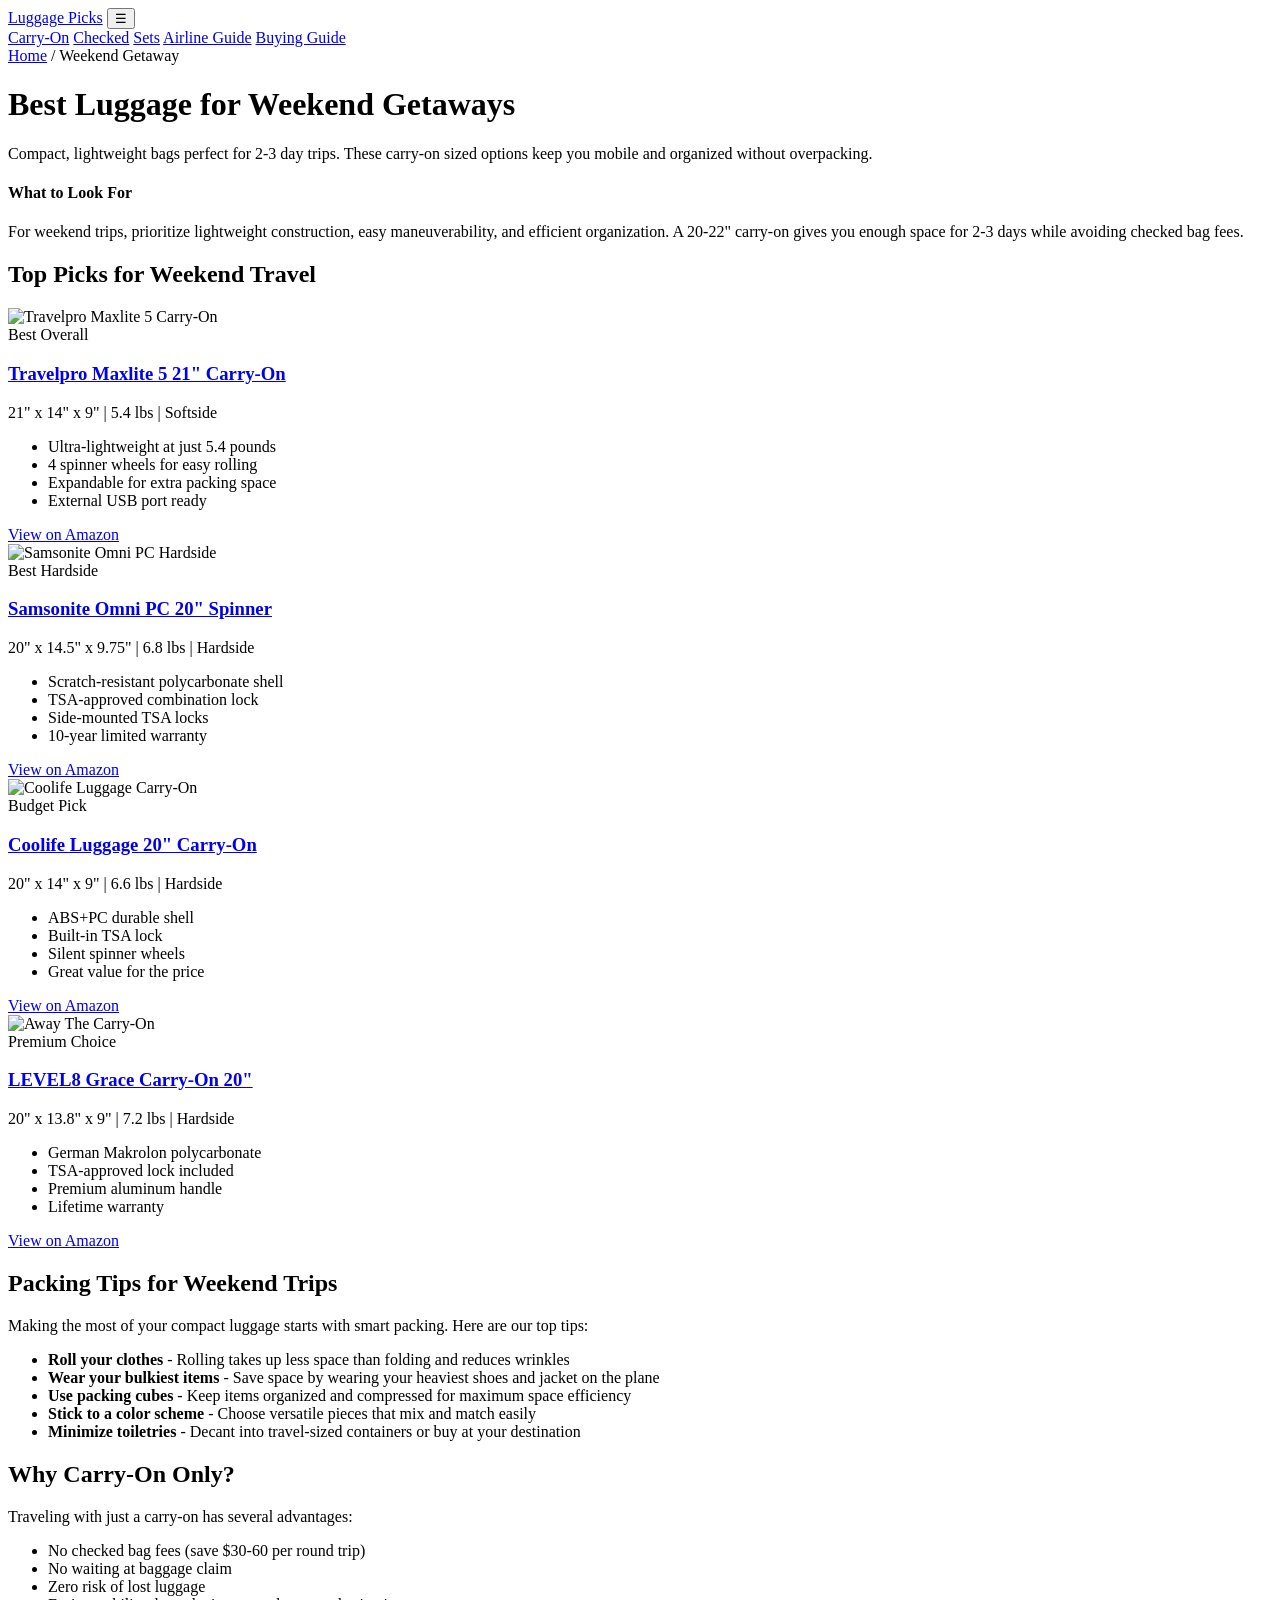
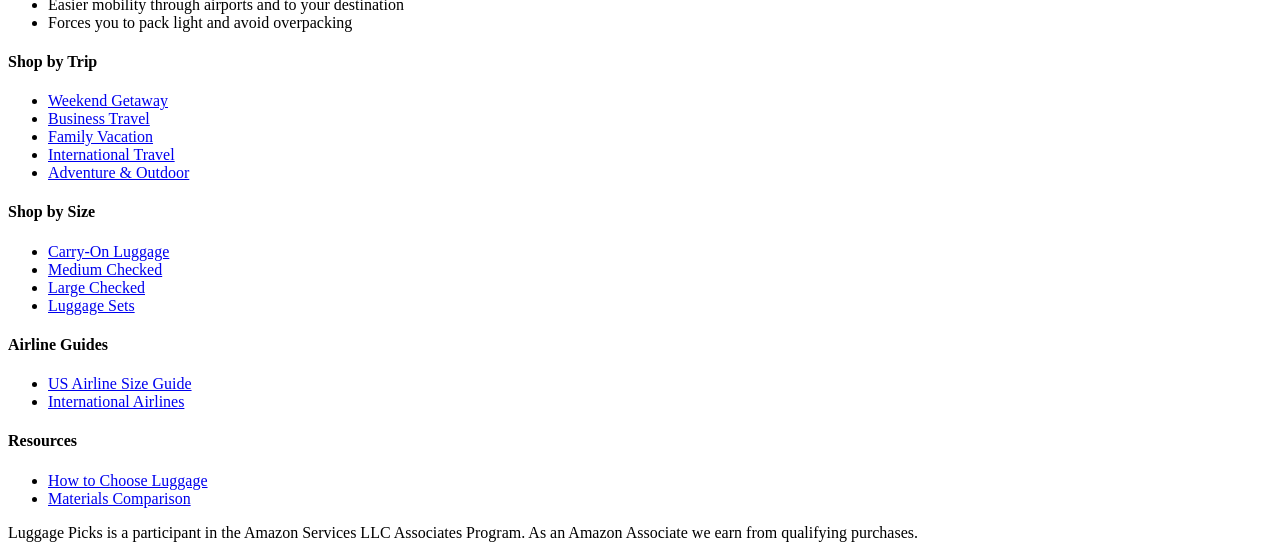
==== public/weekend-getaway.html @ 347b3c3c "Add 5 trip type category pages with product recommendations" ====
<!DOCTYPE html>
<html lang="en">
<head>
    <meta charset="UTF-8">
    <meta name="viewport" content="width=device-width, initial-scale=1.0">
    <title>Best Luggage for Weekend Getaways - Compact Carry-On Bags | Luggage Picks</title>
    <meta name="description" content="Find the perfect compact luggage for weekend trips. Our top picks for lightweight carry-on bags that fit 2-3 days of essentials.">
    <link rel="canonical" href="https://luggagepicks.webcytz.com/weekend-getaway.html">
    <link rel="stylesheet" href="/css/styles.css">
    <script async src="https://www.googletagmanager.com/gtag/js?id=G-38BF85QJG1"></script>
    <script>
        window.dataLayer = window.dataLayer || [];
        function gtag(){dataLayer.push(arguments);}
        gtag('js', new Date());
        gtag('config', 'G-38BF85QJG1');
    </script>
</head>
<body>
    <header class="header">
        <div class="header-inner">
            <a href="/" class="logo">Luggage Picks</a>
            <button class="mobile-menu-btn" onclick="toggleMenu()" aria-label="Toggle menu">&#9776;</button>
            <nav class="nav" id="mainNav">
                <a href="/carry-on-luggage.html" class="nav-link">Carry-On</a>
                <a href="/checked-luggage.html" class="nav-link">Checked</a>
                <a href="/luggage-sets.html" class="nav-link">Sets</a>
                <a href="/airline-size-guide.html" class="nav-link">Airline Guide</a>
                <a href="/how-to-choose-luggage.html" class="nav-link">Buying Guide</a>
            </nav>
        </div>
    </header>

    <div class="page-header">
        <div class="container">
            <nav class="breadcrumb">
                <a href="/">Home</a>
                <span class="breadcrumb-separator">/</span>
                <span>Weekend Getaway</span>
            </nav>
            <h1>Best Luggage for Weekend Getaways</h1>
            <p>Compact, lightweight bags perfect for 2-3 day trips. These carry-on sized options keep you mobile and organized without overpacking.</p>
        </div>
    </div>

    <section class="section">
        <div class="container">
            <div class="info-box">
                <h4>What to Look For</h4>
                <p>For weekend trips, prioritize lightweight construction, easy maneuverability, and efficient organization. A 20-22" carry-on gives you enough space for 2-3 days while avoiding checked bag fees.</p>
            </div>

            <h2 class="mb-3">Top Picks for Weekend Travel</h2>
            <div class="grid grid-3">
                <div class="product-card">
                    <img src="https://images.unsplash.com/photo-1565026057447-bc90a3dceb87?w=400&q=80" alt="Travelpro Maxlite 5 Carry-On" class="product-image">
                    <div class="product-body">
                        <span class="badge badge-success">Best Overall</span>
                        <h3 class="product-title"><a href="https://www.amazon.com/dp/B07BQJXBPL?tag=kcwd-20" target="_blank" rel="nofollow noopener">Travelpro Maxlite 5 21" Carry-On</a></h3>
                        <p class="product-specs">21" x 14" x 9" | 5.4 lbs | Softside</p>
                        <ul class="product-features">
                            <li>Ultra-lightweight at just 5.4 pounds</li>
                            <li>4 spinner wheels for easy rolling</li>
                            <li>Expandable for extra packing space</li>
                            <li>External USB port ready</li>
                        </ul>
                        <div class="product-footer">
                            <a href="https://www.amazon.com/dp/B07BQJXBPL?tag=kcwd-20" target="_blank" rel="nofollow noopener" class="btn btn-amazon">View on Amazon</a>
                        </div>
                    </div>
                </div>

                <div class="product-card">
                    <img src="https://images.unsplash.com/photo-1553531384-cc64ac80f931?w=400&q=80" alt="Samsonite Omni PC Hardside" class="product-image">
                    <div class="product-body">
                        <span class="badge badge-primary">Best Hardside</span>
                        <h3 class="product-title"><a href="https://www.amazon.com/dp/B013WFNN7A?tag=kcwd-20" target="_blank" rel="nofollow noopener">Samsonite Omni PC 20" Spinner</a></h3>
                        <p class="product-specs">20" x 14.5" x 9.75" | 6.8 lbs | Hardside</p>
                        <ul class="product-features">
                            <li>Scratch-resistant polycarbonate shell</li>
                            <li>TSA-approved combination lock</li>
                            <li>Side-mounted TSA locks</li>
                            <li>10-year limited warranty</li>
                        </ul>
                        <div class="product-footer">
                            <a href="https://www.amazon.com/dp/B013WFNN7A?tag=kcwd-20" target="_blank" rel="nofollow noopener" class="btn btn-amazon">View on Amazon</a>
                        </div>
                    </div>
                </div>

                <div class="product-card">
                    <img src="https://images.unsplash.com/photo-1581553680321-4fffae59fccd?w=400&q=80" alt="Coolife Luggage Carry-On" class="product-image">
                    <div class="product-body">
                        <span class="badge badge-warning">Budget Pick</span>
                        <h3 class="product-title"><a href="https://www.amazon.com/dp/B01LXTG4V6?tag=kcwd-20" target="_blank" rel="nofollow noopener">Coolife Luggage 20" Carry-On</a></h3>
                        <p class="product-specs">20" x 14" x 9" | 6.6 lbs | Hardside</p>
                        <ul class="product-features">
                            <li>ABS+PC durable shell</li>
                            <li>Built-in TSA lock</li>
                            <li>Silent spinner wheels</li>
                            <li>Great value for the price</li>
                        </ul>
                        <div class="product-footer">
                            <a href="https://www.amazon.com/dp/B01LXTG4V6?tag=kcwd-20" target="_blank" rel="nofollow noopener" class="btn btn-amazon">View on Amazon</a>
                        </div>
                    </div>
                </div>

                <div class="product-card">
                    <img src="https://images.unsplash.com/photo-1567767292295-e2c0e8b tried?w=400&q=80" alt="Away The Carry-On" class="product-image">
                    <div class="product-body">
                        <span class="badge badge-primary">Premium Choice</span>
                        <h3 class="product-title"><a href="https://www.amazon.com/dp/B0CLKSQ3WB?tag=kcwd-20" target="_blank" rel="nofollow noopener">LEVEL8 Grace Carry-On 20"</a></h3>
                        <p class="product-specs">20" x 13.8" x 9" | 7.2 lbs | Hardside</p>
                        <ul class="product-features">
                            <li>German Makrolon polycarbonate</li>
                            <li>TSA-approved lock included</li>
                            <li>Premium aluminum handle</li>
                            <li>Lifetime warranty</li>
                        </ul>
                        <div class="product-footer">
                            <a href="https://www.amazon.com/dp/B0CLKSQ3WB?tag=kcwd-20" target="_blank" rel="nofollow noopener" class="btn btn-amazon">View on Amazon</a>
                        </div>
                    </div>
                </div>
            </div>
        </div>
    </section>

    <section class="section section-alt">
        <div class="container">
            <div class="content">
                <h2>Packing Tips for Weekend Trips</h2>
                <p>Making the most of your compact luggage starts with smart packing. Here are our top tips:</p>
                <ul>
                    <li><strong>Roll your clothes</strong> - Rolling takes up less space than folding and reduces wrinkles</li>
                    <li><strong>Wear your bulkiest items</strong> - Save space by wearing your heaviest shoes and jacket on the plane</li>
                    <li><strong>Use packing cubes</strong> - Keep items organized and compressed for maximum space efficiency</li>
                    <li><strong>Stick to a color scheme</strong> - Choose versatile pieces that mix and match easily</li>
                    <li><strong>Minimize toiletries</strong> - Decant into travel-sized containers or buy at your destination</li>
                </ul>

                <h2>Why Carry-On Only?</h2>
                <p>Traveling with just a carry-on has several advantages:</p>
                <ul>
                    <li>No checked bag fees (save $30-60 per round trip)</li>
                    <li>No waiting at baggage claim</li>
                    <li>Zero risk of lost luggage</li>
                    <li>Easier mobility through airports and to your destination</li>
                    <li>Forces you to pack light and avoid overpacking</li>
                </ul>
            </div>
        </div>
    </section>

    <footer class="footer">
        <div class="container">
            <div class="footer-grid">
                <div class="footer-col">
                    <h4>Shop by Trip</h4>
                    <ul class="footer-links">
                        <li><a href="/weekend-getaway.html">Weekend Getaway</a></li>
                        <li><a href="/business-travel.html">Business Travel</a></li>
                        <li><a href="/family-vacation.html">Family Vacation</a></li>
                        <li><a href="/international-travel.html">International Travel</a></li>
                        <li><a href="/adventure-outdoor.html">Adventure & Outdoor</a></li>
                    </ul>
                </div>
                <div class="footer-col">
                    <h4>Shop by Size</h4>
                    <ul class="footer-links">
                        <li><a href="/carry-on-luggage.html">Carry-On Luggage</a></li>
                        <li><a href="/checked-medium.html">Medium Checked</a></li>
                        <li><a href="/checked-large.html">Large Checked</a></li>
                        <li><a href="/luggage-sets.html">Luggage Sets</a></li>
                    </ul>
                </div>
                <div class="footer-col">
                    <h4>Airline Guides</h4>
                    <ul class="footer-links">
                        <li><a href="/airline-size-guide.html">US Airline Size Guide</a></li>
                        <li><a href="/international-airline-guide.html">International Airlines</a></li>
                    </ul>
                </div>
                <div class="footer-col">
                    <h4>Resources</h4>
                    <ul class="footer-links">
                        <li><a href="/how-to-choose-luggage.html">How to Choose Luggage</a></li>
                        <li><a href="/luggage-materials.html">Materials Comparison</a></li>
                    </ul>
                </div>
            </div>
            <div class="footer-bottom">
                <p>Luggage Picks is a participant in the Amazon Services LLC Associates Program. As an Amazon Associate we earn from qualifying purchases.</p>
            </div>
        </div>
    </footer>

    <script>
        function toggleMenu() {
            document.getElementById('mainNav').classList.toggle('active');
        }
    </script>
</body>
</html>
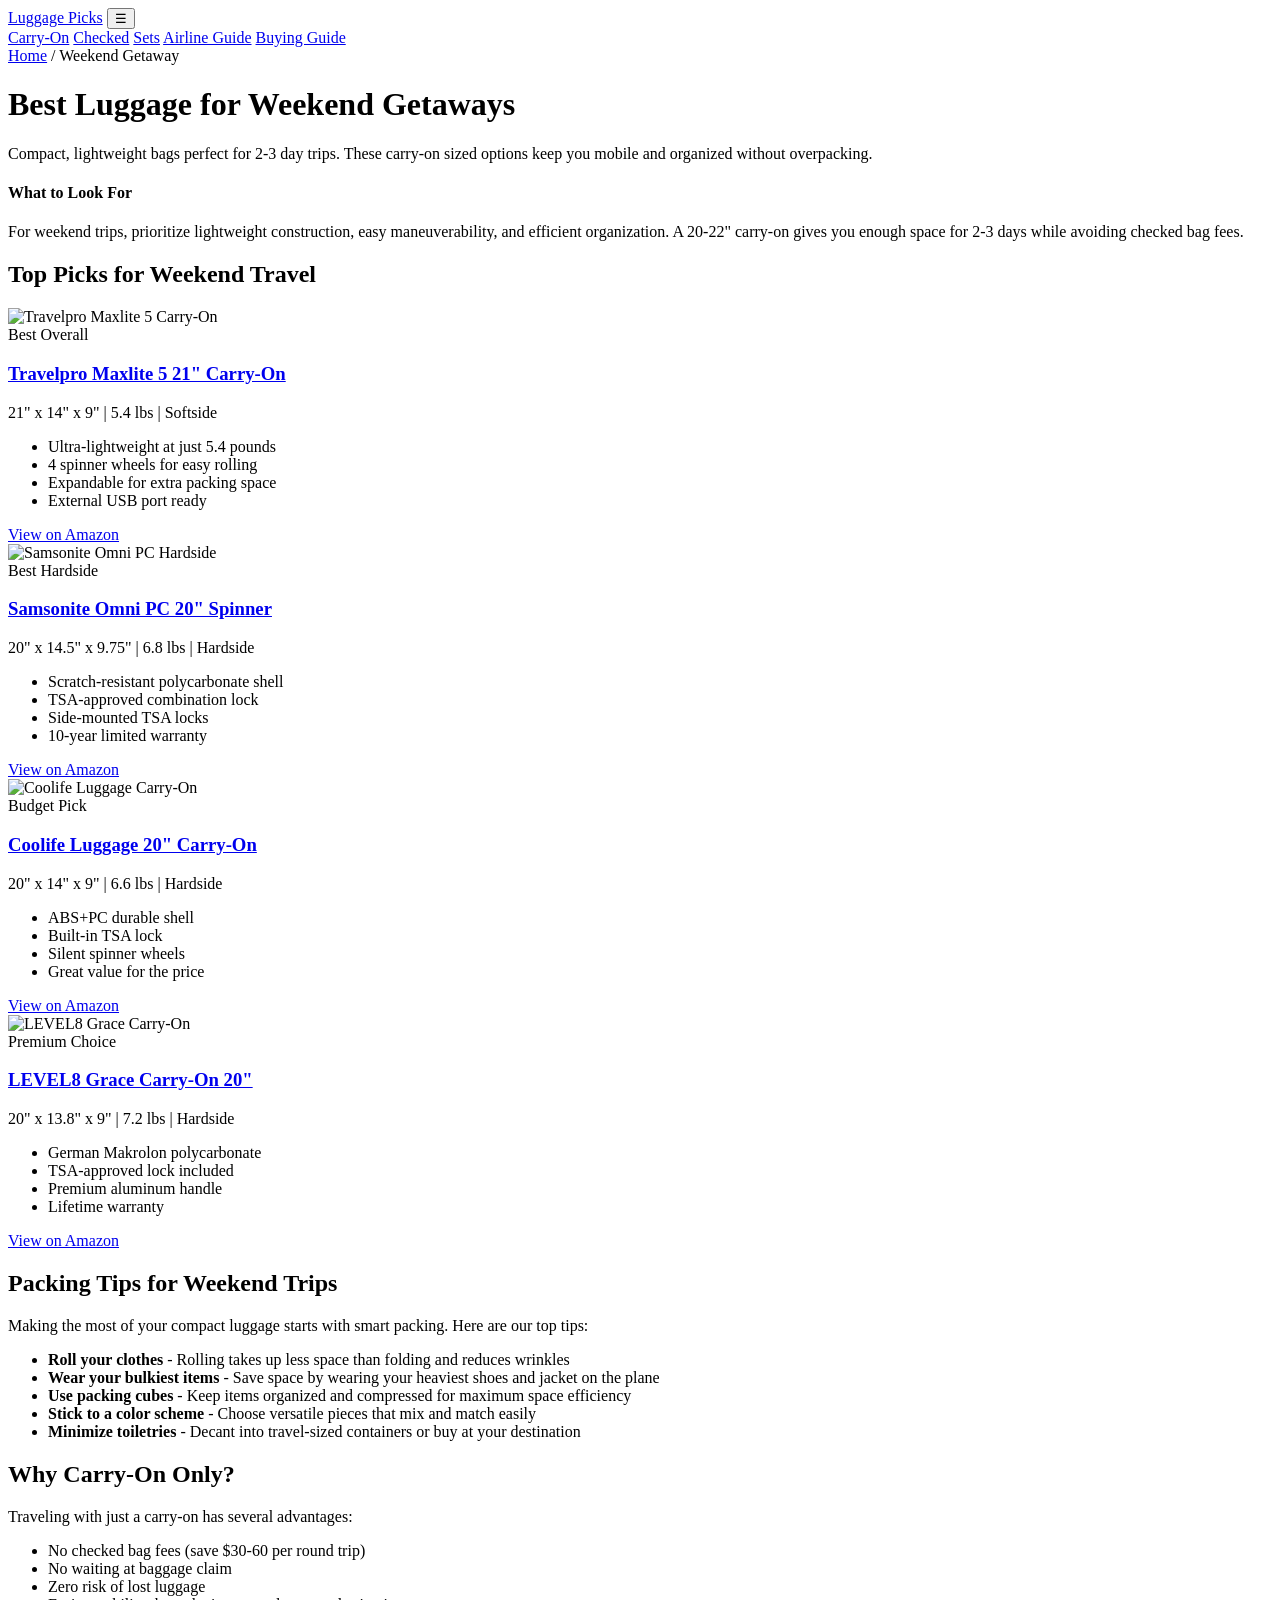
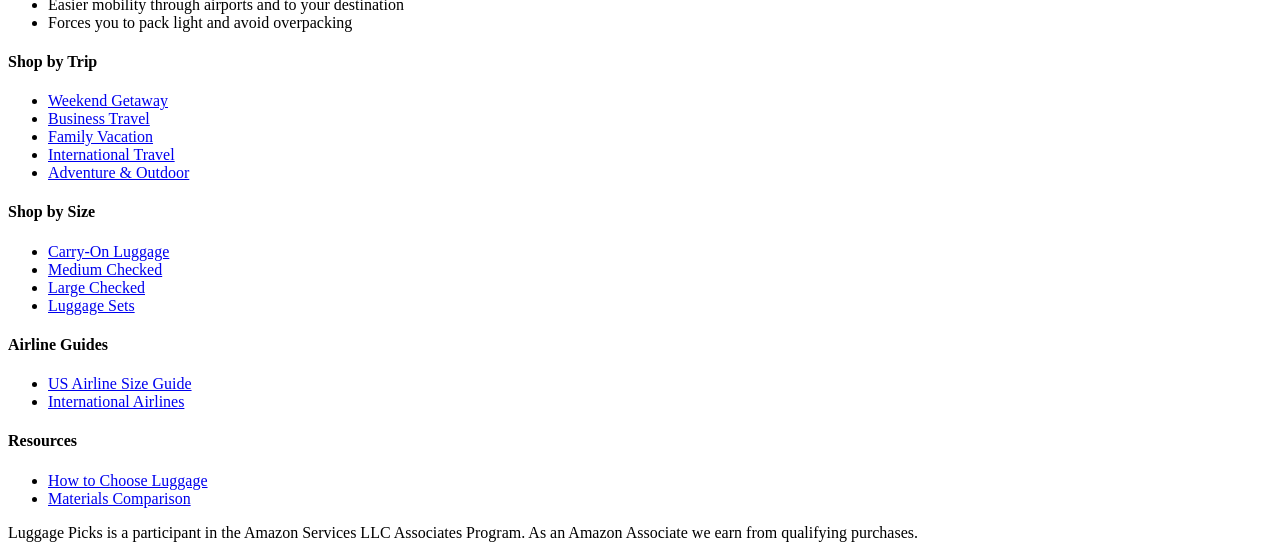
==== commit c227aade: "QA passed: luggagepicks site verified complete - Fixed broken Unsplash image URL in weekend-getaway." ====
--- a/public/weekend-getaway.html
+++ b/public/weekend-getaway.html
@@ -106,7 +106,7 @@
                 </div>
 
                 <div class="product-card">
-                    <img src="https://images.unsplash.com/photo-1567767292295-e2c0e8b tried?w=400&q=80" alt="Away The Carry-On" class="product-image">
+                    <img src="https://images.unsplash.com/photo-1581553680321-4fffae59fccd?w=400&q=80" alt="LEVEL8 Grace Carry-On" class="product-image">
                     <div class="product-body">
                         <span class="badge badge-primary">Premium Choice</span>
                         <h3 class="product-title"><a href="https://www.amazon.com/dp/B0CLKSQ3WB?tag=kcwd-20" target="_blank" rel="nofollow noopener">LEVEL8 Grace Carry-On 20"</a></h3>
